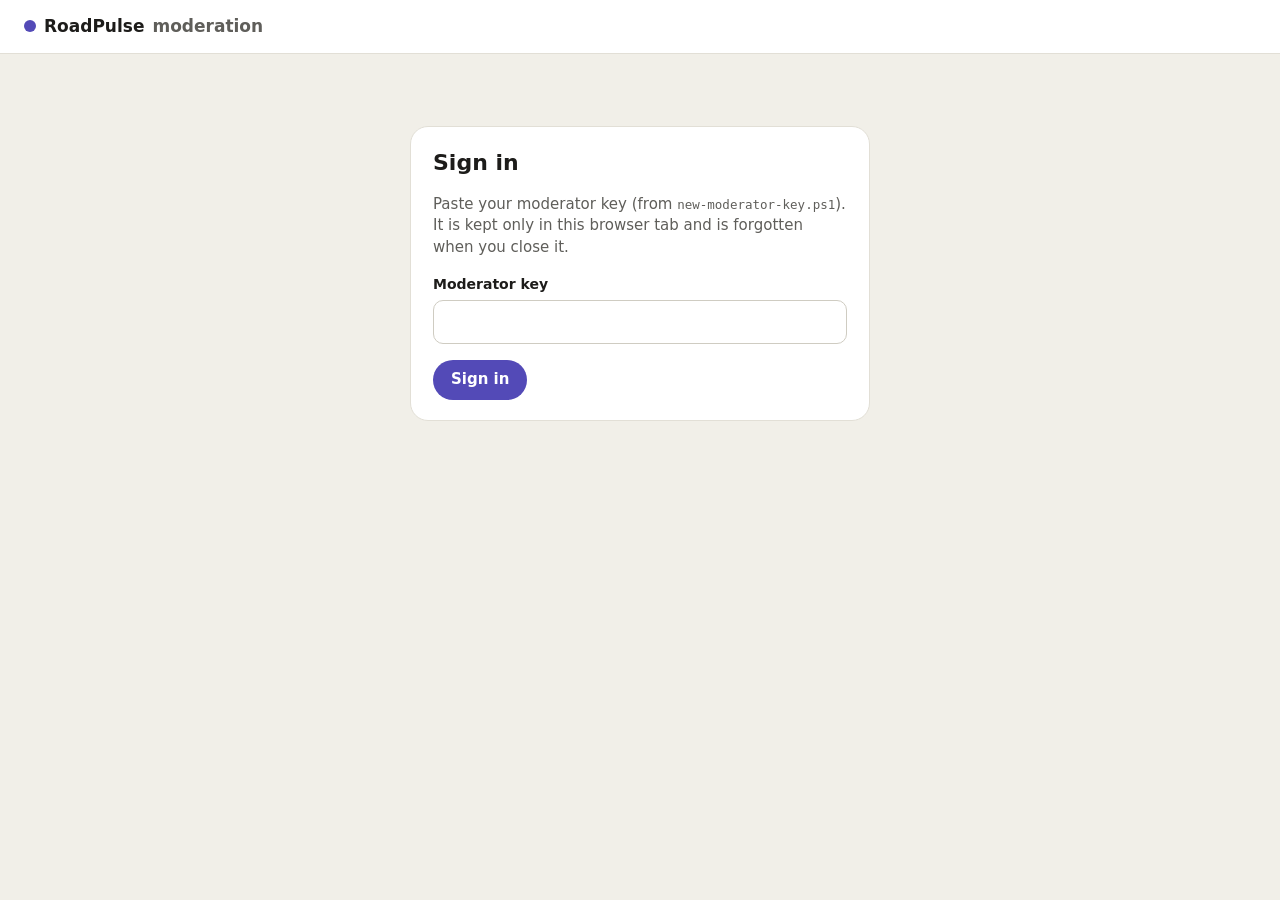
==== backend/src/RoadPulse.Api/wwwroot/admin/index.html @ e86728f5 "App: report count bubbles when zoomed out, location above reports" ====
<!DOCTYPE html>
<html lang="en">
<head>
  <meta charset="utf-8">
  <meta name="viewport" content="width=device-width, initial-scale=1">
  <title>RoadPulse moderation</title>
  <link rel="stylesheet" href="admin.css">
</head>
<body>
  <header>
    <div class="brand"><span class="dot"></span> RoadPulse <span class="muted">moderation</span></div>
    <div id="who" class="muted" hidden></div>
    <button id="signOut" class="ghost" hidden>Sign out</button>
  </header>

  <main>
    <section id="login" class="card narrow">
      <h1>Sign in</h1>
      <p class="muted">Paste your moderator key (from <code>new-moderator-key.ps1</code>). It is kept only in this browser tab and is forgotten when you close it.</p>
      <form id="loginForm">
        <label for="key">Moderator key</label>
        <input id="key" type="password" autocomplete="off" spellcheck="false" required minlength="20">
        <button type="submit">Sign in</button>
        <p id="loginError" class="error" hidden></p>
      </form>
    </section>

    <section id="app" hidden>
      <nav class="tabs" role="tablist">
        <button role="tab" data-tab="queue" aria-selected="true">Review queue <span id="queueCount" class="badge" hidden></span></button>
        <button role="tab" data-tab="recent">Recent reports</button>
        <button role="tab" data-tab="lookup">Look up</button>
        <button role="tab" data-tab="audit">Audit log</button>
        <span class="spacer"></span>
        <span id="updated" class="muted small"></span>
        <button id="refresh" class="ghost">Refresh</button>
      </nav>

      <div data-panel="queue">
        <p class="muted">Reports hidden after abuse flags come first, then active reports with flags. Expired reports leave the queue (find them under Recent reports). Reports restored by a moderator are not auto-hidden again.</p>
        <div id="queueList" class="list"></div>
      </div>

      <div data-panel="recent" hidden>
        <p class="muted">The 100 newest reports in any status, so you can remove one nobody flagged.</p>
        <div id="recentList" class="list"></div>
      </div>

      <div data-panel="lookup" hidden>
        <form id="lookupForm" class="row">
          <input id="lookupId" placeholder="Report ID or device ID" spellcheck="false" required>
          <button type="submit">Look up</button>
        </form>
        <div id="lookupResult" class="list"></div>
      </div>

      <div data-panel="audit" hidden>
        <table class="audit">
          <thead><tr><th>When</th><th>Moderator</th><th>Action</th><th>Target</th><th>Reason</th></tr></thead>
          <tbody id="auditRows"></tbody>
        </table>
      </div>
    </section>
  </main>

  <dialog id="reasonDialog">
    <form method="dialog" id="reasonForm">
      <h2 id="reasonTitle">Reason</h2>
      <p id="reasonHint" class="muted small"></p>
      <label for="reasonText">Reason (recorded in the audit log)</label>
      <textarea id="reasonText" rows="3" minlength="3" maxlength="500" required></textarea>
      <label id="removeAllRow" class="check" hidden><input type="checkbox" id="removeAll" checked> Also remove this device's active reports</label>
      <div class="row end">
        <button type="button" class="ghost" id="reasonCancel">Cancel</button>
        <button type="submit" id="reasonOk">Confirm</button>
      </div>
    </form>
  </dialog>

  <div id="toast" role="status" hidden></div>
  <script src="admin.js"></script>
</body>
</html>
---- backend/src/RoadPulse.Api/wwwroot/admin/admin.css ----
:root {
  --indigo: #534AB7; --indigo-dark: #3C3489; --indigo-light: #EEEDFE;
  --field: #F1EFE8; --text: #1d1c1a; --muted: #5F5E5A; --line: #e2dfd6;
  --danger: #E24B4A; --teal: #0F6E56; --amber: #633806; --amber-bg: #FDF1DC;
}
* { box-sizing: border-box; }
[hidden] { display: none !important; }
body { margin: 0; font: 15px/1.45 system-ui, -apple-system, "Segoe UI", Roboto, sans-serif; color: var(--text); background: var(--field); }
header { display: flex; align-items: center; gap: 16px; padding: 14px 24px; background: #fff; border-bottom: 1px solid var(--line); }
.brand { font-weight: 650; font-size: 17px; display: flex; align-items: center; gap: 8px; flex: 1; }
.dot { width: 12px; height: 12px; border-radius: 50%; background: var(--indigo); display: inline-block; }
main { max-width: 1100px; margin: 0 auto; padding: 24px; }
.card { background: #fff; border-radius: 18px; padding: 20px 22px; border: 1px solid var(--line); }
.narrow { max-width: 460px; margin: 48px auto; }
h1 { margin: 0 0 6px; font-size: 22px; } h2 { margin: 0 0 6px; font-size: 18px; }
.muted { color: var(--muted); } .small { font-size: 13px; }
label { display: block; font-weight: 600; margin: 14px 0 6px; font-size: 14px; }
input, textarea { width: 100%; font: inherit; padding: 10px 12px; border: 1px solid #cfccc2; border-radius: 10px; background: #fff; }
input:focus, textarea:focus { outline: 2px solid var(--indigo); border-color: transparent; }
button { font: inherit; font-weight: 600; border: 0; border-radius: 999px; padding: 9px 18px; background: var(--indigo); color: #fff; cursor: pointer; }
button:hover { background: var(--indigo-dark); }
button:disabled { opacity: .5; cursor: default; }
button.ghost { background: transparent; color: var(--indigo); border: 1px solid #cfccc2; }
button.ghost:hover { background: var(--indigo-light); }
button.danger { background: var(--danger); } button.danger:hover { background: #c33a39; }
form > button[type=submit] { margin-top: 16px; }
.error { color: var(--danger); margin: 10px 0 0; }
.tabs { display: flex; align-items: center; gap: 6px; margin-bottom: 14px; flex-wrap: wrap; }
.tabs [role=tab] { background: transparent; color: var(--muted); border-radius: 10px; padding: 8px 14px; }
.tabs [role=tab][aria-selected=true] { background: #fff; color: var(--indigo); border: 1px solid var(--line); }
.spacer { flex: 1; }
.badge { background: var(--danger); color: #fff; border-radius: 999px; padding: 1px 8px; font-size: 12px; margin-left: 4px; }
.list { display: grid; gap: 10px; }
.item { background: #fff; border: 1px solid var(--line); border-radius: 16px; padding: 14px 16px; display: grid; grid-template-columns: 44px 1fr auto; gap: 14px; align-items: start; }
.icon { width: 44px; height: 44px; border-radius: 50%; display: grid; place-items: center; color: #fff; font-weight: 700; font-size: 13px; }
.title { font-weight: 650; font-size: 16px; display: flex; gap: 8px; align-items: center; flex-wrap: wrap; }
.meta { color: var(--muted); font-size: 13.5px; margin-top: 2px; }
.meta a { color: var(--indigo); }
.pill { font-size: 12px; font-weight: 600; border-radius: 999px; padding: 2px 9px; }
.pill.hidden { background: var(--amber-bg); color: var(--amber); }
.pill.active { background: #E3F4EE; color: var(--teal); }
.pill.removed { background: #ececec; color: #555; }
.pill.blocked { background: #FCE4E4; color: #A32D2D; }
.actions { display: flex; gap: 8px; flex-wrap: wrap; justify-content: flex-end; }
.actions button { padding: 7px 14px; font-size: 14px; }
.empty { text-align: center; color: var(--muted); padding: 40px 0; background: #fff; border-radius: 16px; border: 1px dashed var(--line); }
.row { display: flex; gap: 10px; align-items: center; } .row input { flex: 1; } .row.end { justify-content: flex-end; margin-top: 16px; }
table.audit { width: 100%; border-collapse: collapse; background: #fff; border-radius: 16px; overflow: hidden; border: 1px solid var(--line); }
.audit th, .audit td { text-align: left; padding: 10px 12px; border-bottom: 1px solid var(--line); font-size: 14px; vertical-align: top; }
.audit th { background: #faf9f5; font-size: 13px; color: var(--muted); }
code, .mono { font-family: ui-monospace, Consolas, monospace; font-size: 12.5px; }
dialog { border: 0; border-radius: 18px; padding: 22px; width: min(480px, 92vw); box-shadow: 0 20px 60px rgba(0,0,0,.25); }
dialog::backdrop { background: rgba(20,18,40,.35); }
.check { display: flex; gap: 8px; align-items: center; font-weight: 500; }
.check input { width: auto; }
#toast { position: fixed; left: 50%; bottom: 24px; transform: translateX(-50%); background: #26215C; color: #fff; padding: 10px 18px; border-radius: 12px; font-weight: 500; }
@media (max-width: 700px) { .item { grid-template-columns: 44px 1fr; } .actions { grid-column: 1 / -1; justify-content: flex-start; } }
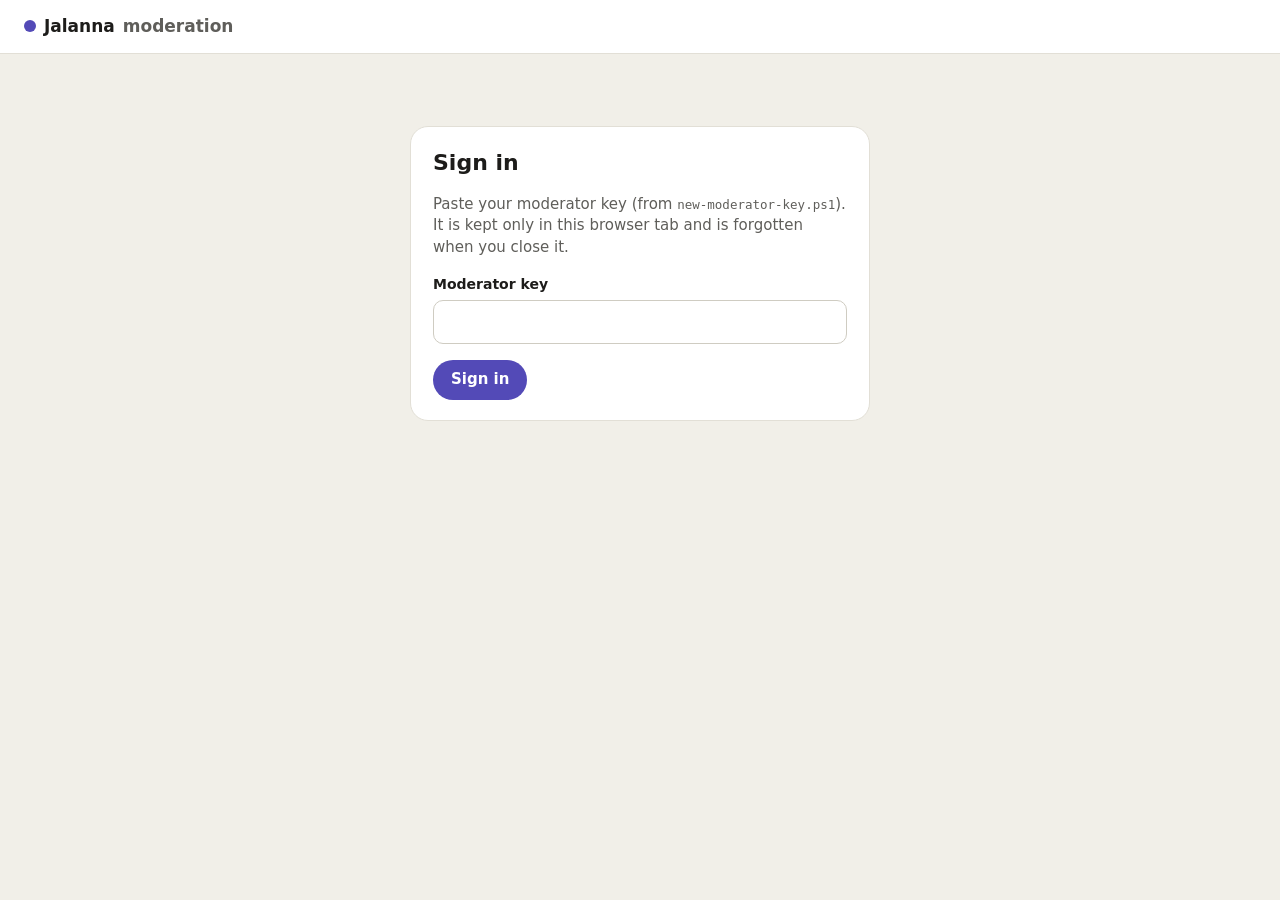
==== commit 0391637b: "Rename the app to Jalanna (visible name only) and add app icons Co-Authored-By: Claude Fable 5.2 <no" ====
--- a/backend/src/RoadPulse.Api/wwwroot/admin/index.html
+++ b/backend/src/RoadPulse.Api/wwwroot/admin/index.html
@@ -3,12 +3,12 @@
 <head>
   <meta charset="utf-8">
   <meta name="viewport" content="width=device-width, initial-scale=1">
-  <title>RoadPulse moderation</title>
+  <title>Jalanna moderation</title>
   <link rel="stylesheet" href="admin.css">
 </head>
 <body>
   <header>
-    <div class="brand"><span class="dot"></span> RoadPulse <span class="muted">moderation</span></div>
+    <div class="brand"><span class="dot"></span> Jalanna <span class="muted">moderation</span></div>
     <div id="who" class="muted" hidden></div>
     <button id="signOut" class="ghost" hidden>Sign out</button>
   </header>
@@ -28,6 +28,7 @@
     <section id="app" hidden>
       <nav class="tabs" role="tablist">
         <button role="tab" data-tab="queue" aria-selected="true">Review queue <span id="queueCount" class="badge" hidden></span></button>
+        <button role="tab" data-tab="places">New places <span id="placesCount" class="badge" hidden></span></button>
         <button role="tab" data-tab="recent">Recent reports</button>
         <button role="tab" data-tab="lookup">Look up</button>
         <button role="tab" data-tab="audit">Audit log</button>
@@ -39,6 +40,11 @@
       <div data-panel="queue">
         <p class="muted">Reports hidden after abuse flags come first, then active reports with flags. Expired reports leave the queue (find them under Recent reports). Reports restored by a moderator are not auto-hidden again.</p>
         <div id="queueList" class="list"></div>
+      </div>
+
+      <div data-panel="places" hidden>
+        <p class="muted">Places drivers added because search could not find them. Until approved, only the driver who added one sees it. Check the name and the spot on the map, then approve or reject.</p>
+        <div id="placesList" class="list"></div>
       </div>
 
       <div data-panel="recent" hidden>
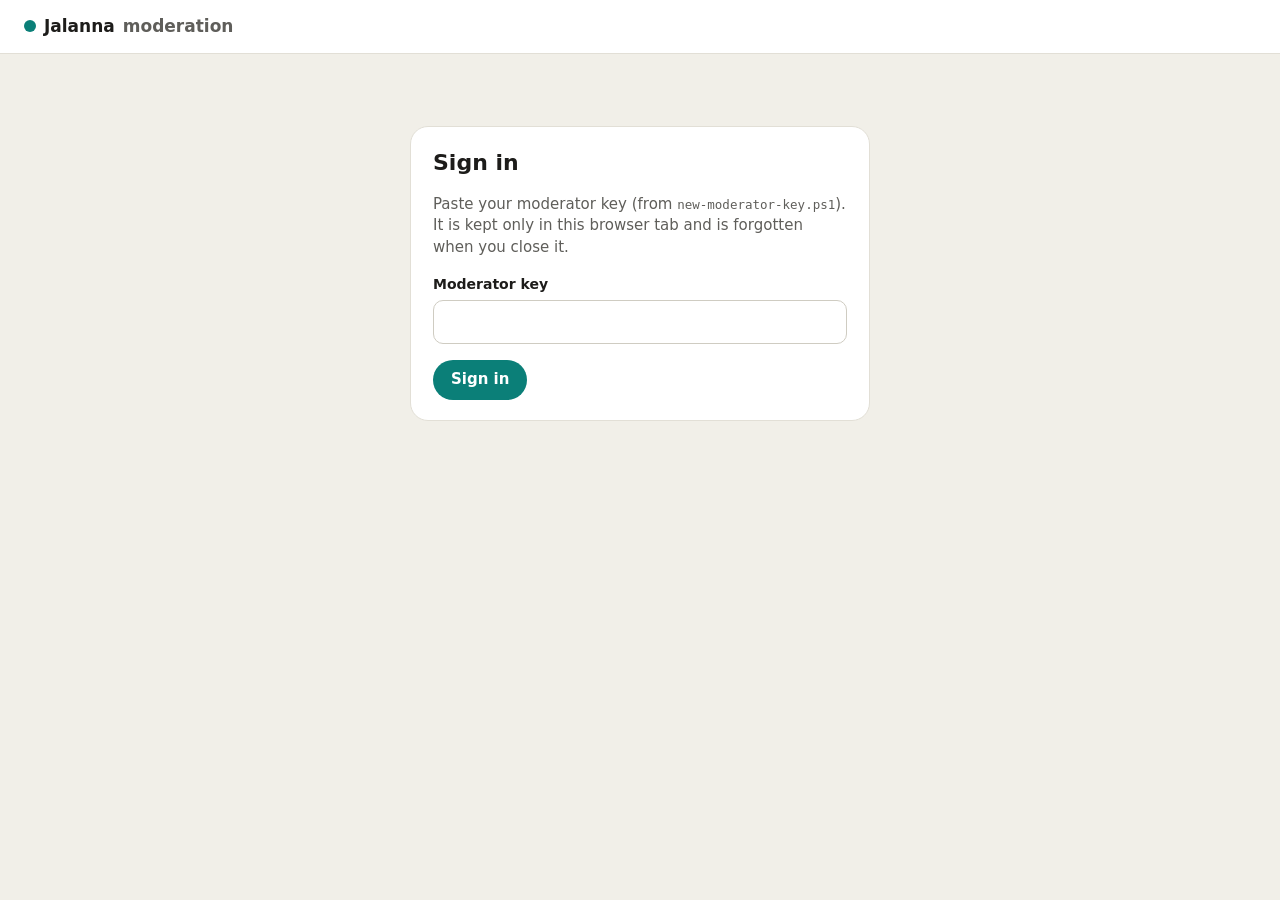
==== commit f9d04c50: "Report a problem with a place (move or hide after review); drive fixes: 5 m steps, route ahead only," ====
--- a/backend/src/RoadPulse.Api/wwwroot/admin/index.html
+++ b/backend/src/RoadPulse.Api/wwwroot/admin/index.html
@@ -29,6 +29,7 @@
       <nav class="tabs" role="tablist">
         <button role="tab" data-tab="queue" aria-selected="true">Review queue <span id="queueCount" class="badge" hidden></span></button>
         <button role="tab" data-tab="places">New places <span id="placesCount" class="badge" hidden></span></button>
+        <button role="tab" data-tab="problems">Place problems <span id="problemsCount" class="badge" hidden></span></button>
         <button role="tab" data-tab="recent">Recent reports</button>
         <button role="tab" data-tab="lookup">Look up</button>
         <button role="tab" data-tab="audit">Audit log</button>
@@ -45,6 +46,11 @@
       <div data-panel="places" hidden>
         <p class="muted">Places drivers added because search could not find them. Until approved, only the driver who added one sees it. Check the name and the spot on the map, then approve or reject.</p>
         <div id="placesList" class="list"></div>
+      </div>
+
+      <div data-panel="problems" hidden>
+        <p class="muted">Drivers say these places in search are wrong: the pin is in the wrong spot, the place is closed for good, or it is not there. Compare where the place is now with where the driver says it is (and with the address). Approving moves or hides the place for everyone, and the fix is kept when the map data is updated.</p>
+        <div id="problemsList" class="list"></div>
       </div>
 
       <div data-panel="recent" hidden>
--- a/backend/src/RoadPulse.Api/wwwroot/admin/admin.css
+++ b/backend/src/RoadPulse.Api/wwwroot/admin/admin.css
@@ -1,5 +1,5 @@
 :root {
-  --indigo: #534AB7; --indigo-dark: #3C3489; --indigo-light: #EEEDFE;
+  --brand: #0B7F78; --brand-dark: #0A5A5C; --brand-light: #E3F5F2;
   --field: #F1EFE8; --text: #1d1c1a; --muted: #5F5E5A; --line: #e2dfd6;
   --danger: #E24B4A; --teal: #0F6E56; --amber: #633806; --amber-bg: #FDF1DC;
 }
@@ -8,7 +8,7 @@
 body { margin: 0; font: 15px/1.45 system-ui, -apple-system, "Segoe UI", Roboto, sans-serif; color: var(--text); background: var(--field); }
 header { display: flex; align-items: center; gap: 16px; padding: 14px 24px; background: #fff; border-bottom: 1px solid var(--line); }
 .brand { font-weight: 650; font-size: 17px; display: flex; align-items: center; gap: 8px; flex: 1; }
-.dot { width: 12px; height: 12px; border-radius: 50%; background: var(--indigo); display: inline-block; }
+.dot { width: 12px; height: 12px; border-radius: 50%; background: var(--brand); display: inline-block; }
 main { max-width: 1100px; margin: 0 auto; padding: 24px; }
 .card { background: #fff; border-radius: 18px; padding: 20px 22px; border: 1px solid var(--line); }
 .narrow { max-width: 460px; margin: 48px auto; }
@@ -16,18 +16,18 @@
 .muted { color: var(--muted); } .small { font-size: 13px; }
 label { display: block; font-weight: 600; margin: 14px 0 6px; font-size: 14px; }
 input, textarea { width: 100%; font: inherit; padding: 10px 12px; border: 1px solid #cfccc2; border-radius: 10px; background: #fff; }
-input:focus, textarea:focus { outline: 2px solid var(--indigo); border-color: transparent; }
-button { font: inherit; font-weight: 600; border: 0; border-radius: 999px; padding: 9px 18px; background: var(--indigo); color: #fff; cursor: pointer; }
-button:hover { background: var(--indigo-dark); }
+input:focus, textarea:focus { outline: 2px solid var(--brand); border-color: transparent; }
+button { font: inherit; font-weight: 600; border: 0; border-radius: 999px; padding: 9px 18px; background: var(--brand); color: #fff; cursor: pointer; }
+button:hover { background: var(--brand-dark); }
 button:disabled { opacity: .5; cursor: default; }
-button.ghost { background: transparent; color: var(--indigo); border: 1px solid #cfccc2; }
-button.ghost:hover { background: var(--indigo-light); }
+button.ghost { background: transparent; color: var(--brand); border: 1px solid #cfccc2; }
+button.ghost:hover { background: var(--brand-light); }
 button.danger { background: var(--danger); } button.danger:hover { background: #c33a39; }
 form > button[type=submit] { margin-top: 16px; }
 .error { color: var(--danger); margin: 10px 0 0; }
 .tabs { display: flex; align-items: center; gap: 6px; margin-bottom: 14px; flex-wrap: wrap; }
 .tabs [role=tab] { background: transparent; color: var(--muted); border-radius: 10px; padding: 8px 14px; }
-.tabs [role=tab][aria-selected=true] { background: #fff; color: var(--indigo); border: 1px solid var(--line); }
+.tabs [role=tab][aria-selected=true] { background: #fff; color: var(--brand); border: 1px solid var(--line); }
 .spacer { flex: 1; }
 .badge { background: var(--danger); color: #fff; border-radius: 999px; padding: 1px 8px; font-size: 12px; margin-left: 4px; }
 .list { display: grid; gap: 10px; }
@@ -35,7 +35,7 @@
 .icon { width: 44px; height: 44px; border-radius: 50%; display: grid; place-items: center; color: #fff; font-weight: 700; font-size: 13px; }
 .title { font-weight: 650; font-size: 16px; display: flex; gap: 8px; align-items: center; flex-wrap: wrap; }
 .meta { color: var(--muted); font-size: 13.5px; margin-top: 2px; }
-.meta a { color: var(--indigo); }
+.meta a { color: var(--brand); }
 .pill { font-size: 12px; font-weight: 600; border-radius: 999px; padding: 2px 9px; }
 .pill.hidden { background: var(--amber-bg); color: var(--amber); }
 .pill.active { background: #E3F4EE; color: var(--teal); }
@@ -53,5 +53,5 @@
 dialog::backdrop { background: rgba(20,18,40,.35); }
 .check { display: flex; gap: 8px; align-items: center; font-weight: 500; }
 .check input { width: auto; }
-#toast { position: fixed; left: 50%; bottom: 24px; transform: translateX(-50%); background: #26215C; color: #fff; padding: 10px 18px; border-radius: 12px; font-weight: 500; }
+#toast { position: fixed; left: 50%; bottom: 24px; transform: translateX(-50%); background: #08343A; color: #fff; padding: 10px 18px; border-radius: 12px; font-weight: 500; }
 @media (max-width: 700px) { .item { grid-template-columns: 44px 1fr; } .actions { grid-column: 1 / -1; justify-content: flex-start; } }
